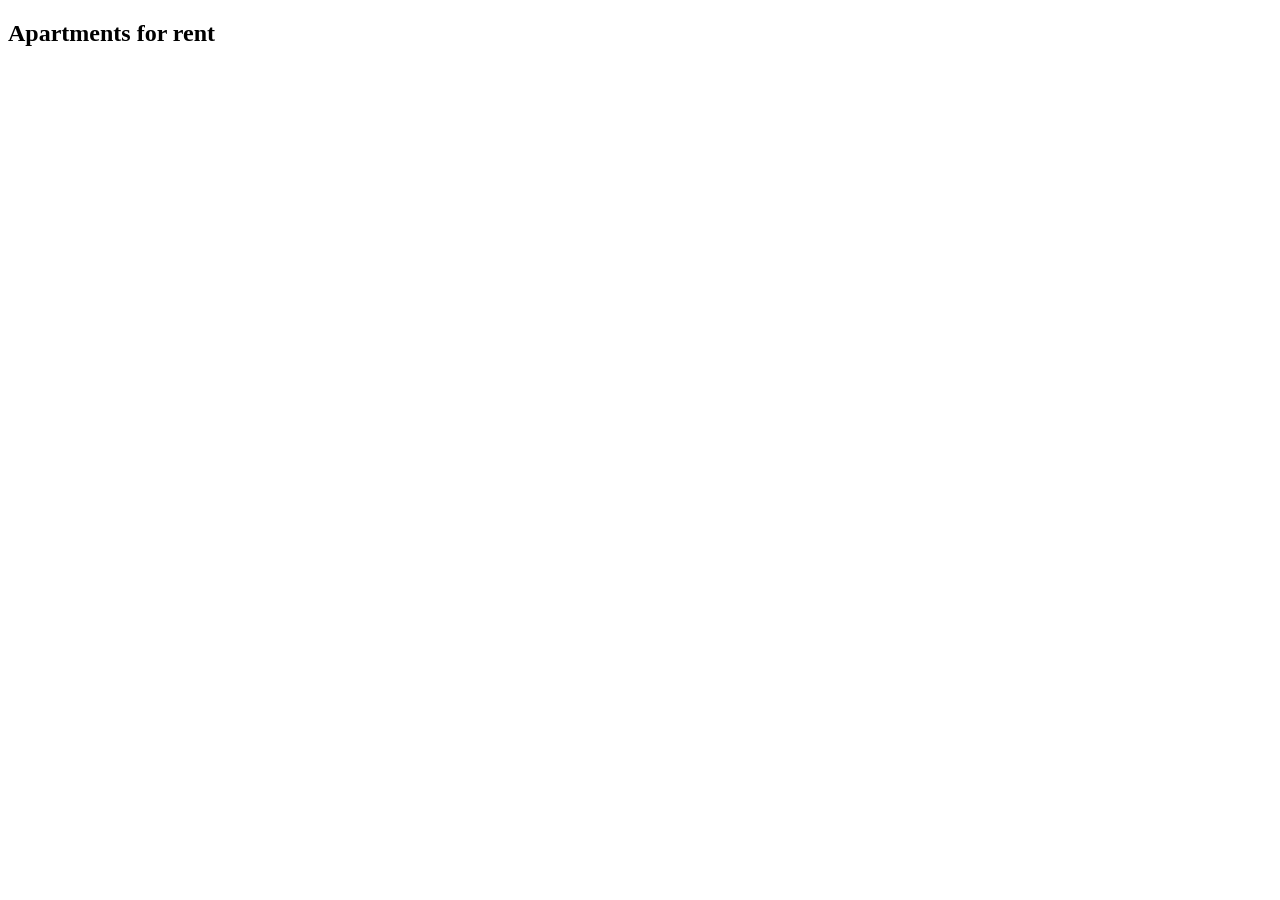
==== index.html @ 42703434 "beginning" ====
<!DOCTYPE html>
<html lang="en">
<head>
    <meta charset="UTF-8">
    <meta name="viewport" content="width=device-width, initial-scale=1.0">
    <title>Document</title>
    <script src="script.js" defer></script>
</head>
<body>
    <section>
        <h1>Apartments for rent</h1>
    </section>
    
</body>
</html>
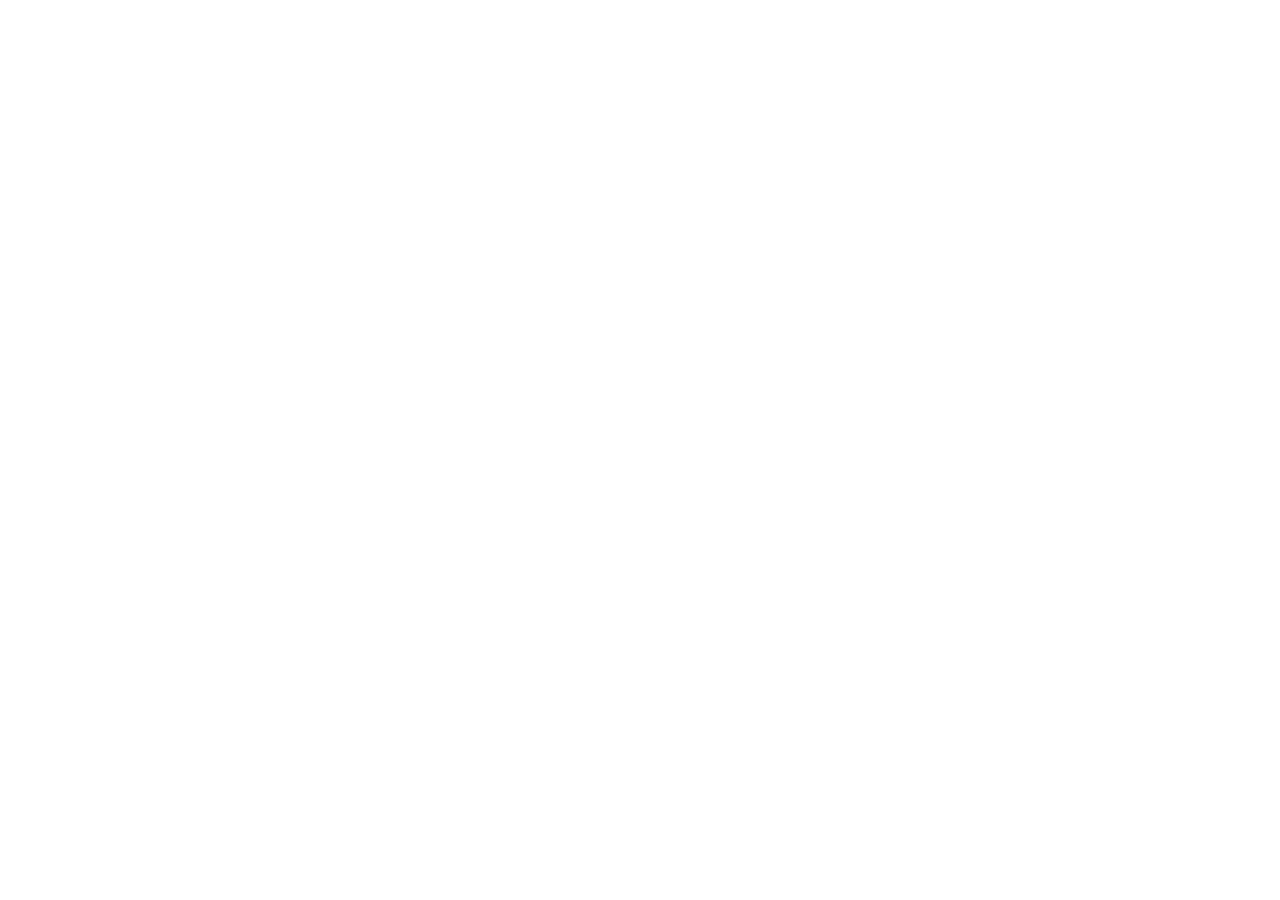
==== commit bbe7246b: "opdateret forbedret" ====
--- a/index.html
+++ b/index.html
@@ -5,11 +5,13 @@
     <meta name="viewport" content="width=device-width, initial-scale=1.0">
     <title>Document</title>
     <script src="script.js" defer></script>
+    <script src="https://kit.fontawesome.com/4ff63336a6.js" crossorigin="anonymous"></script>
+    <link rel="stylesheet" href="index.css">
 </head>
 <body>
-    <section>
-        <h1>Apartments for rent</h1>
-    </section>
+    <div id="wrapper">
+    </div>
     
 </body>
-</html>+</html>
+
--- a/index.css
+++ b/index.css
@@ -0,0 +1,23 @@
+
+section {
+    display: grid;
+    grid-template-columns: repeat(4, 1fr);
+}
+
+section h1 {
+    grid-column: span 4;
+}
+
+.productCard img {
+max-width: 100%;
+height: 288px;
+object-fit: cover;
+/* width: 100%; */
+
+}
+
+.productCard {
+    /* display: grid;
+    grid-template-columns: repeat(4, 1fr); */
+
+}
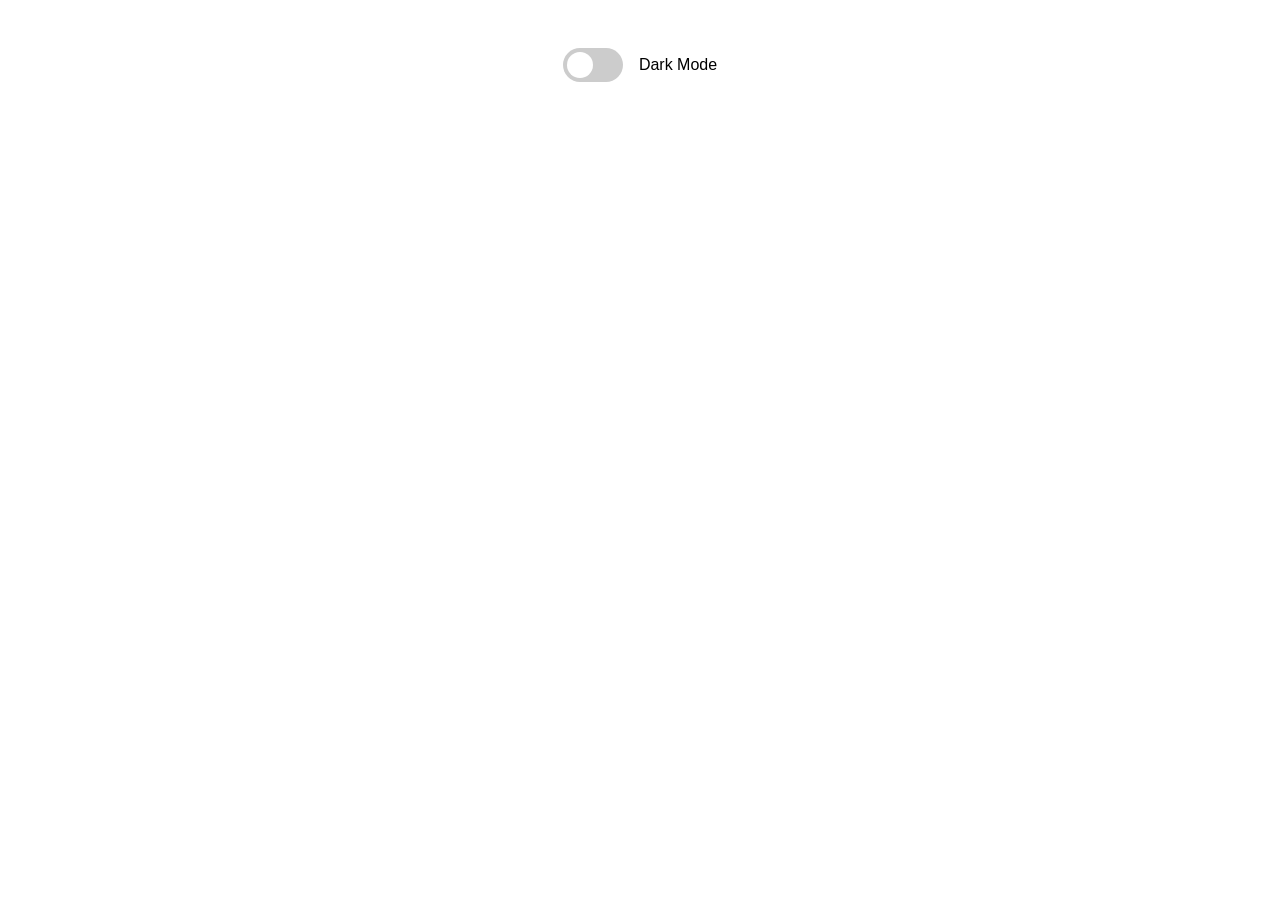
==== commit ab5a658f: "dark-mode added" ====
--- a/index.html
+++ b/index.html
@@ -1,15 +1,29 @@
 <!DOCTYPE html>
-<html lang="en">
+<html lang="en" dark-mode="dark">
 <head>
     <meta charset="UTF-8">
     <meta name="viewport" content="width=device-width, initial-scale=1.0">
     <title>Document</title>
+    <script src="https://kit.fontawesome.com/4ff63336a6.js" crossorigin="anonymous"></script>
+
+    <script src="localStorage.js" defer></script>
+    <script src="darkMode.js" defer></script>
     <script src="script.js" defer></script>
-    <script src="https://kit.fontawesome.com/4ff63336a6.js" crossorigin="anonymous"></script>
+    
     <link rel="stylesheet" href="index.css">
+    <link rel="stylesheet" href="darkmode.css">
 </head>
 <body>
     <div id="wrapper">
+
+        <div class="switch-container">
+            <p> Dark Mode</p>
+            <label class="switch">
+                <input type="checkbox" id="switch">
+                <span class="slider round"></span>
+            </label>
+        </div>
+
     </div>
     
 </body>
--- a/index.css
+++ b/index.css
@@ -1,23 +1,181 @@
+@import url('https://fonts.googleapis.com/css2?family=Inter:ital,opsz,wght@0,14..32,100..900;1,14..32,100..900&family=Merriweather:ital,wght@0,300;0,400;0,700;0,900;1,300;1,400;1,700;1,900&family=Montserrat:ital,wght@0,100..900;1,100..900&display=swap');
+
+* {
+    margin: 0;
+    padding: 0;
+    box-sizing: border-box;
+}
+
 
 section {
     display: grid;
     grid-template-columns: repeat(4, 1fr);
+    gap: 1.8em;
+    justify-self: center;
+    margin-top: 4em;
+}
+
+body {
+    font-family: "inter", sans-serif;
+    font-size: 16px;
+}
+
+#wrapper {
+    max-width: 100%;
+    width: 100%;
 }
 
 section h1 {
     grid-column: span 4;
+    font-size: 3em;
+    font-weight: 600;
+}
+
+article {
+    border-radius: 15px;
+}
+
+.productCard {
+    display: grid;
+    grid-template-columns: repeat(2, 1fr);
+    height: 22.5em;
+    background-color: #aec2c5;
+    border-radius: 15px;
 }
 
 .productCard img {
-max-width: 100%;
-height: 288px;
-object-fit: cover;
-/* width: 100%; */
+    max-width: 100%;
+    width: 18em;
+    height: 18em;
+    object-fit: cover;
+    /* width: 100%; */
+    grid-column: span 2;
 
 }
 
-.productCard {
-    /* display: grid;
-    grid-template-columns: repeat(4, 1fr); */
+.productCard a {
+    justify-self: end;
+    text-decoration: none;
+    color: black;
+    text-transform: uppercase;
+    font-size: 0.875em;
+    margin-right: 2em;
+}
 
-}+.productCard:hover {
+    scale: 1.1;
+}
+
+
+.productCard a:hover {
+    cursor: pointer;
+    font-weight: bold;
+    font-size: 16px;
+
+}
+
+.productCard i {
+    margin-left: 1.5em;
+    scale: 1.5;
+}
+
+button {
+    justify-self: flex-start;
+    background-color: #00000000;
+    border: none;
+    height: min-content;
+}
+
+.favorite_btn--selected {
+    color: red;
+    scale: 1.5;
+
+}
+
+/* DARK MODE SWITCH */
+
+/* The switch - the box around the slider */
+.switch-container {
+    display: grid;
+    grid-template-columns: 1fr, 1fr;
+    grid-template-rows: 1;
+    margin-top: 3em;
+}
+
+.switch-container p{
+grid-column: 2;
+grid-row: 1;
+align-self: center;
+margin-left: 1em;
+}
+
+.switch-container .switch{
+    grid-column: 1;
+    grid-row: 1;
+    justify-self: end;
+}
+
+.switch {
+    justify-self: center;
+    position: relative;
+    /* display: inline-block; */
+    width: 60px;
+    height: 34px;
+  }
+  
+  /* Hide default HTML checkbox */
+  .switch input {
+    opacity: 0;
+    width: 0;
+    height: 0;
+  }
+  
+  /* The slider */
+  .slider {
+    position: absolute;
+    cursor: pointer;
+    top: 0;
+    left: 0;
+    right: 0;
+    bottom: 0;
+    background-color: #ccc;
+    -webkit-transition: .4s;
+    transition: .4s;
+  }
+  
+  .slider:before {
+    position: absolute;
+    content: "";
+    height: 26px;
+    width: 26px;
+    left: 4px;
+    bottom: 4px;
+    background-color: white;
+    -webkit-transition: .4s;
+    transition: .4s;
+  }
+  
+  input:checked + .slider {
+    background-color: #2196F3;
+  }
+  
+  input:focus + .slider {
+    box-shadow: 0 0 1px #2196F3;
+  }
+  
+  input:checked + .slider:before {
+    -webkit-transform: translateX(26px);
+    -ms-transform: translateX(26px);
+    transform: translateX(26px);
+  }
+  
+  /* Rounded sliders */
+  .slider.round {
+    border-radius: 34px;
+  }
+  
+  .slider.round:before {
+    border-radius: 50%;
+  }
+
+
--- a/darkmode.css
+++ b/darkmode.css
@@ -0,0 +1,27 @@
+
+/* DARK MODE */
+
+
+:root {
+    color-scheme: light dark;
+    --dark-color: hsl(0, 0, 10%);
+    --light-color: hsl(0, 0, 97%);
+}
+
+
+[data-dark="true"] {
+    color-scheme: dark;
+}
+
+[data-dark="false"] {
+    color-scheme: light;
+}
+
+html, input, textarea {
+    /* color: light-dark(var(--dark-color), var(--light-color)); */
+    background-color: light-dark(var(--light-color), var(--dark-color));
+}
+
+input, textarea {
+    border: 1px solid light-dark(var(--dark-color), var(--light-color));
+}
